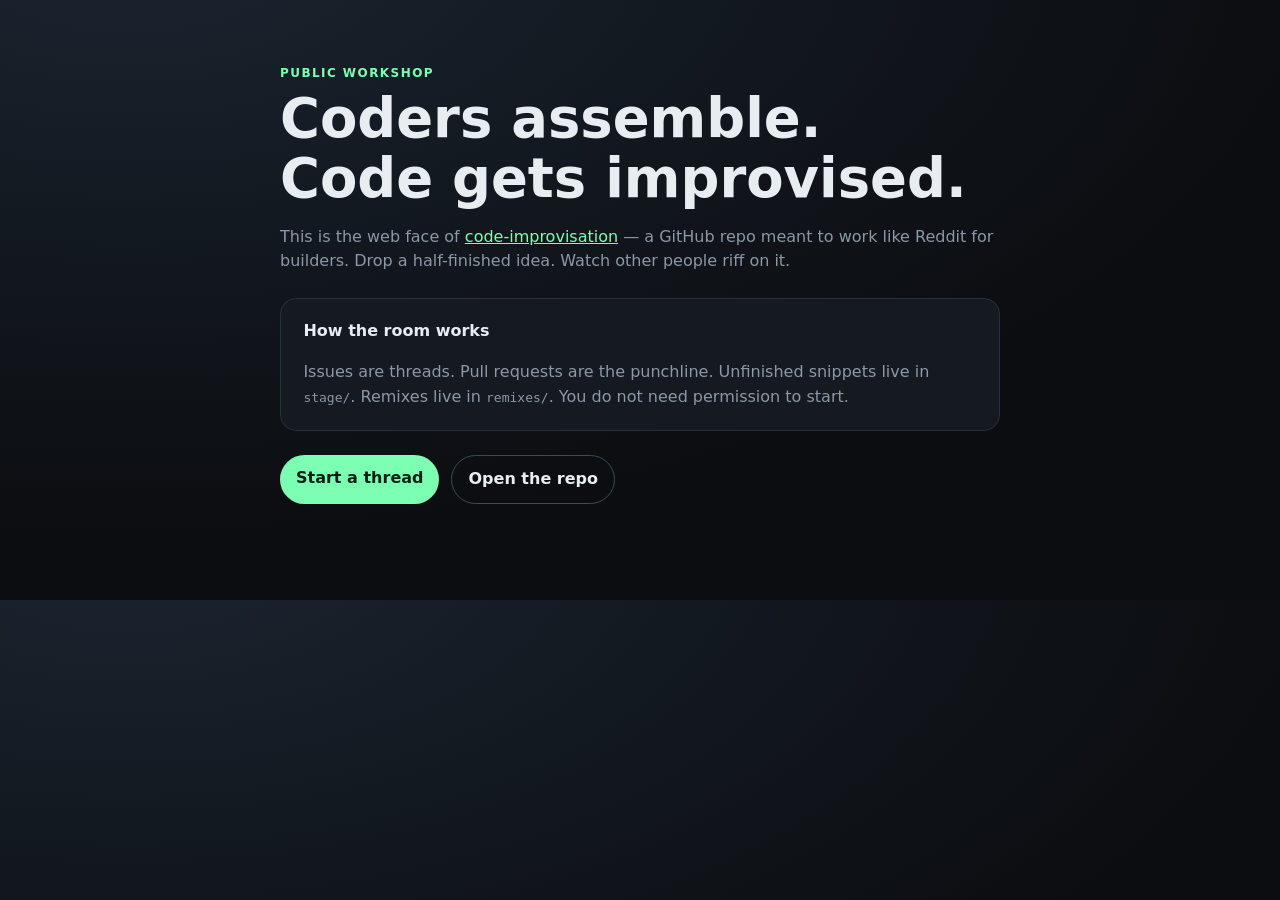
==== site/index.html @ df77aa88 "Add a first public web page so the repo has a gathering surface" ====
<!DOCTYPE html>
<html lang="en">
<head>
  <meta charset="UTF-8" />
  <meta name="viewport" content="width=device-width, initial-scale=1" />
  <title>Code Improvisation</title>
  <style>
    :root {
      color-scheme: dark;
      --bg: #0b0d10;
      --fg: #e8edf2;
      --muted: #8b98a5;
      --accent: #7dffb3;
      --card: #151a21;
    }
    * { box-sizing: border-box; }
    body {
      margin: 0;
      font-family: ui-sans-serif, system-ui, sans-serif;
      background: radial-gradient(1200px 600px at 10% -10%, #1b2430, var(--bg));
      color: var(--fg);
      line-height: 1.55;
    }
    main {
      max-width: 760px;
      margin: 0 auto;
      padding: 4rem 1.25rem 6rem;
    }
    .kicker {
      color: var(--accent);
      letter-spacing: 0.12em;
      text-transform: uppercase;
      font-size: 0.75rem;
      font-weight: 700;
    }
    h1 { font-size: clamp(2rem, 6vw, 3.4rem); line-height: 1.1; margin: 0.4rem 0 1rem; }
    p { color: var(--muted); }
    .card {
      background: var(--card);
      border: 1px solid #263041;
      border-radius: 16px;
      padding: 1.25rem 1.4rem;
      margin: 1.5rem 0;
    }
    a { color: var(--accent); }
    .row { display: flex; gap: 0.75rem; flex-wrap: wrap; margin-top: 1.5rem; }
    .btn {
      display: inline-block;
      padding: 0.7rem 1rem;
      border-radius: 999px;
      background: var(--accent);
      color: #062014;
      font-weight: 700;
      text-decoration: none;
    }
    .btn.ghost {
      background: transparent;
      color: var(--fg);
      border: 1px solid #3a4a5c;
    }
  </style>
</head>
<body>
  <main>
    <div class="kicker">Public workshop</div>
    <h1>Coders assemble.<br/>Code gets improvised.</h1>
    <p>
      This is the web face of
      <a href="https://github.com/crabsoupT0T/code-improvisation">code-improvisation</a> —
      a GitHub repo meant to work like Reddit for builders.
      Drop a half-finished idea. Watch other people riff on it.
    </p>
    <div class="card">
      <strong>How the room works</strong>
      <p style="margin-bottom:0">
        Issues are threads. Pull requests are the punchline.
        Unfinished snippets live in <code>stage/</code>.
        Remixes live in <code>remixes/</code>.
        You do not need permission to start.
      </p>
    </div>
    <div class="row">
      <a class="btn" href="https://github.com/crabsoupT0T/code-improvisation/issues/new/choose">Start a thread</a>
      <a class="btn ghost" href="https://github.com/crabsoupT0T/code-improvisation">Open the repo</a>
    </div>
  </main>
</body>
</html>
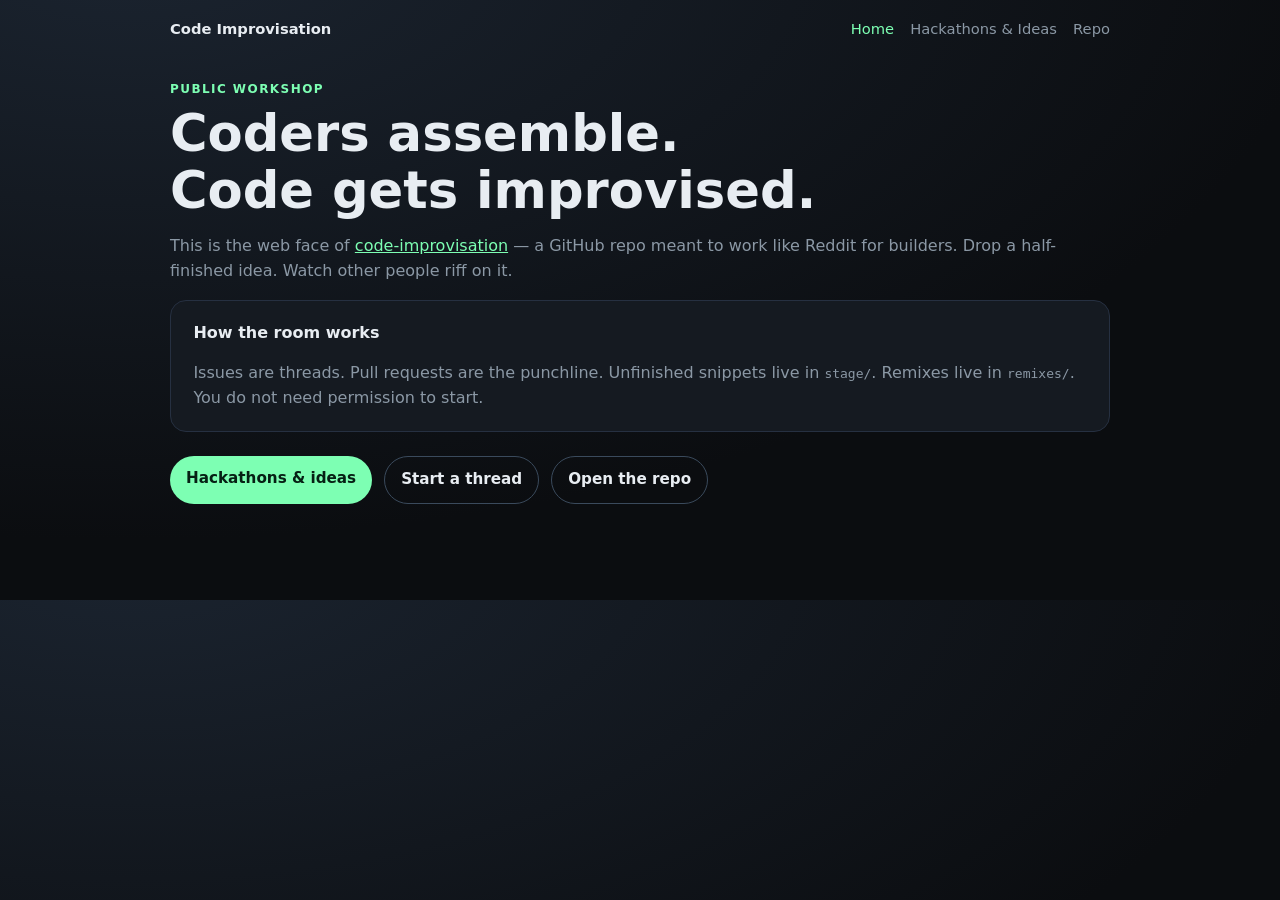
==== commit eabf0489: "Link home page to hackathons and shared styles" ====
--- a/site/index.html
+++ b/site/index.html
@@ -4,63 +4,15 @@
   <meta charset="UTF-8" />
   <meta name="viewport" content="width=device-width, initial-scale=1" />
   <title>Code Improvisation</title>
-  <style>
-    :root {
-      color-scheme: dark;
-      --bg: #0b0d10;
-      --fg: #e8edf2;
-      --muted: #8b98a5;
-      --accent: #7dffb3;
-      --card: #151a21;
-    }
-    * { box-sizing: border-box; }
-    body {
-      margin: 0;
-      font-family: ui-sans-serif, system-ui, sans-serif;
-      background: radial-gradient(1200px 600px at 10% -10%, #1b2430, var(--bg));
-      color: var(--fg);
-      line-height: 1.55;
-    }
-    main {
-      max-width: 760px;
-      margin: 0 auto;
-      padding: 4rem 1.25rem 6rem;
-    }
-    .kicker {
-      color: var(--accent);
-      letter-spacing: 0.12em;
-      text-transform: uppercase;
-      font-size: 0.75rem;
-      font-weight: 700;
-    }
-    h1 { font-size: clamp(2rem, 6vw, 3.4rem); line-height: 1.1; margin: 0.4rem 0 1rem; }
-    p { color: var(--muted); }
-    .card {
-      background: var(--card);
-      border: 1px solid #263041;
-      border-radius: 16px;
-      padding: 1.25rem 1.4rem;
-      margin: 1.5rem 0;
-    }
-    a { color: var(--accent); }
-    .row { display: flex; gap: 0.75rem; flex-wrap: wrap; margin-top: 1.5rem; }
-    .btn {
-      display: inline-block;
-      padding: 0.7rem 1rem;
-      border-radius: 999px;
-      background: var(--accent);
-      color: #062014;
-      font-weight: 700;
-      text-decoration: none;
-    }
-    .btn.ghost {
-      background: transparent;
-      color: var(--fg);
-      border: 1px solid #3a4a5c;
-    }
-  </style>
+  <link rel="stylesheet" href="style.css" />
 </head>
 <body>
+  <nav>
+    <a class="brand" href="index.html">Code Improvisation</a>
+    <a class="active" href="index.html">Home</a>
+    <a href="hackathons.html">Hackathons & Ideas</a>
+    <a href="https://github.com/crabsoupT0T/code-improvisation">Repo</a>
+  </nav>
   <main>
     <div class="kicker">Public workshop</div>
     <h1>Coders assemble.<br/>Code gets improvised.</h1>
@@ -80,7 +32,8 @@
       </p>
     </div>
     <div class="row">
-      <a class="btn" href="https://github.com/crabsoupT0T/code-improvisation/issues/new/choose">Start a thread</a>
+      <a class="btn" href="hackathons.html">Hackathons & ideas</a>
+      <a class="btn ghost" href="https://github.com/crabsoupT0T/code-improvisation/issues/new/choose">Start a thread</a>
       <a class="btn ghost" href="https://github.com/crabsoupT0T/code-improvisation">Open the repo</a>
     </div>
   </main>
--- a/site/style.css
+++ b/site/style.css
@@ -0,0 +1,106 @@
+:root {
+  color-scheme: dark;
+  --bg: #0b0d10;
+  --fg: #e8edf2;
+  --muted: #8b98a5;
+  --accent: #7dffb3;
+  --card: #151a21;
+  --line: #263041;
+  --amber: #ffd27a;
+}
+* { box-sizing: border-box; }
+body {
+  margin: 0;
+  font-family: ui-sans-serif, system-ui, sans-serif;
+  background: radial-gradient(1200px 600px at 10% -10%, #1b2430, var(--bg));
+  color: var(--fg);
+  line-height: 1.55;
+}
+nav {
+  max-width: 980px;
+  margin: 0 auto;
+  padding: 1.1rem 1.25rem 0;
+  display: flex;
+  gap: 1rem;
+  align-items: center;
+  flex-wrap: wrap;
+}
+nav a {
+  color: var(--muted);
+  text-decoration: none;
+  font-size: 0.92rem;
+}
+nav a.active, nav a:hover { color: var(--accent); }
+.brand {
+  color: var(--fg) !important;
+  font-weight: 800;
+  margin-right: auto;
+}
+main {
+  max-width: 980px;
+  margin: 0 auto;
+  padding: 2.5rem 1.25rem 6rem;
+}
+.kicker {
+  color: var(--accent);
+  letter-spacing: 0.12em;
+  text-transform: uppercase;
+  font-size: 0.75rem;
+  font-weight: 700;
+}
+h1 { font-size: clamp(2rem, 6vw, 3.2rem); line-height: 1.1; margin: 0.4rem 0 1rem; }
+h2 { font-size: 1.25rem; margin: 2rem 0 0.8rem; }
+p, li { color: var(--muted); }
+.card {
+  background: var(--card);
+  border: 1px solid var(--line);
+  border-radius: 16px;
+  padding: 1.25rem 1.4rem;
+  margin: 0;
+}
+.grid {
+  display: grid;
+  grid-template-columns: repeat(auto-fit, minmax(240px, 1fr));
+  gap: 1rem;
+}
+a { color: var(--accent); }
+.row { display: flex; gap: 0.75rem; flex-wrap: wrap; margin-top: 1.5rem; }
+.btn {
+  display: inline-block;
+  padding: 0.7rem 1rem;
+  border-radius: 999px;
+  background: var(--accent);
+  color: #062014;
+  font-weight: 700;
+  text-decoration: none;
+  border: 0;
+  cursor: pointer;
+  font-size: 0.95rem;
+}
+.btn.ghost {
+  background: transparent;
+  color: var(--fg);
+  border: 1px solid #3a4a5c;
+}
+label { display: block; font-size: 0.82rem; color: var(--muted); margin: 0.7rem 0 0.25rem; }
+input, textarea, select {
+  width: 100%;
+  background: #0e1319;
+  color: var(--fg);
+  border: 1px solid var(--line);
+  border-radius: 10px;
+  padding: 0.65rem 0.75rem;
+  font: inherit;
+}
+.tag {
+  display: inline-block;
+  font-size: 0.72rem;
+  letter-spacing: 0.04em;
+  text-transform: uppercase;
+  color: var(--amber);
+  border: 1px solid #5c4a24;
+  padding: 0.15rem 0.45rem;
+  border-radius: 999px;
+  margin-bottom: 0.45rem;
+}
+.idea-meta { font-size: 0.8rem; color: #6f7d8a; margin-top: 0.6rem; }
